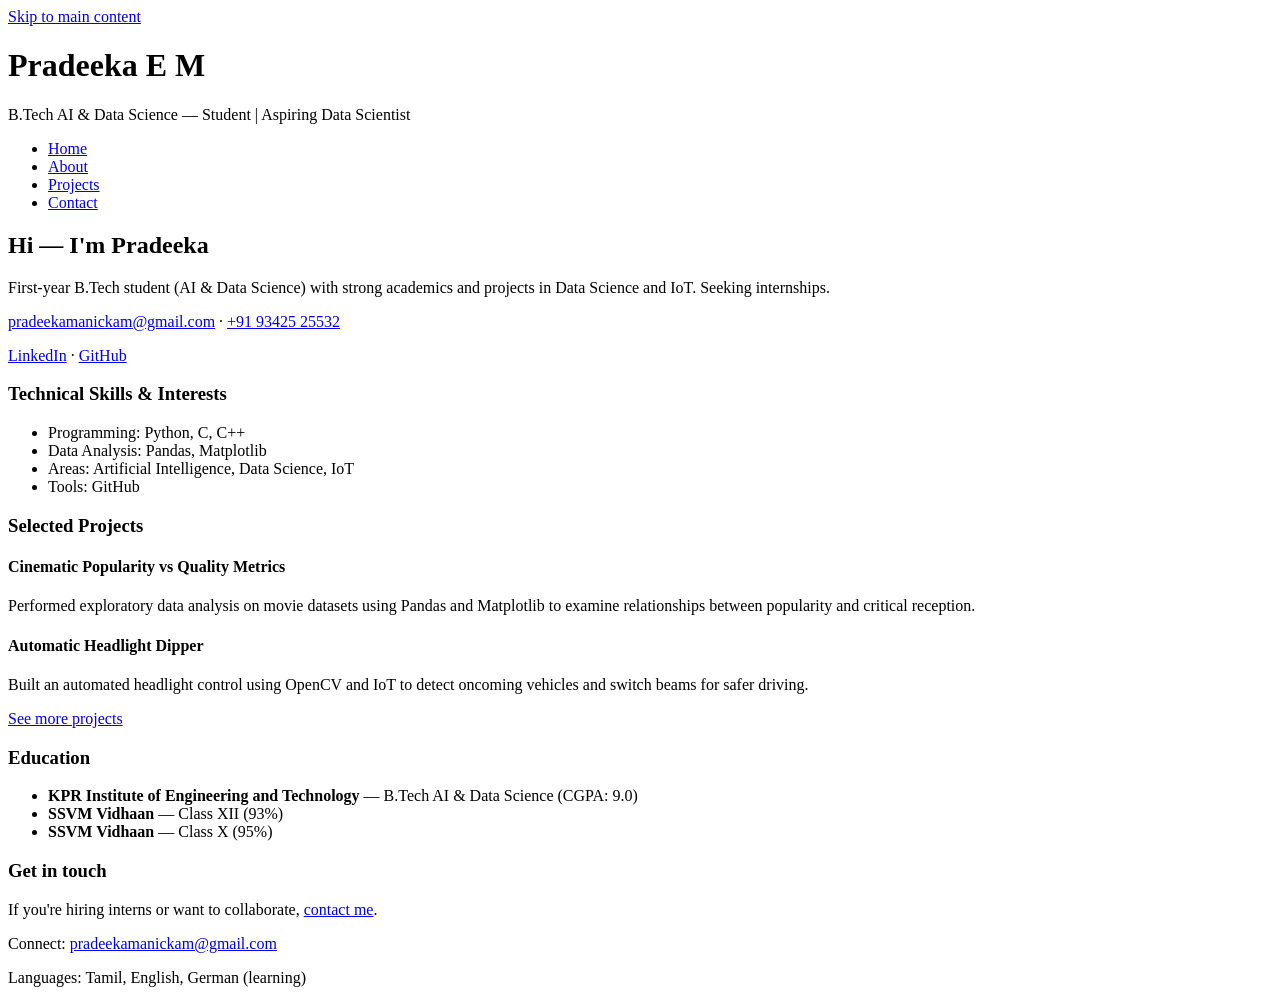
==== index.html @ 68418cc8 "Add files via upload" ====
<!doctype html>
<html lang="en">
<head>
  <meta charset="utf-8">
  <meta name="viewport" content="width=device-width,initial-scale=1">
  <title>Pradeeka E M — AI & Data Science Student</title>
  <meta name="description" content="Pradeeka M — AI & Data Science student. Projects in data analysis and IoT. Seeking internships.">
  <meta name="keywords" content="Pradeeka, AI, Data Science, Python, OpenCV, IoT, Portfolio">
  <link rel="canonical" href="/index.html">
  <meta property="og:title" content="Pradeeka M — AI & Data Science Student">
  <meta property="og:description" content="Student portfolio: projects in data science and IoT. Contact for internships.">
  <meta property="og:type" content="website">
  <meta name="author" content="Pradeeka M">
  <link rel="stylesheet" href="/css/styles.css">
  <script defer src="/js/script.js"></script>
  <script type="application/ld+json">
  {
    "@context": "https://schema.org",
    "@type": "Person",
    "name": "Pradeeka E M",
    "email": "pradeekamanickam@gmail.com",
    "telephone": "+919342525532",
    "sameAs": [
      "https://www.linkedin.com/in/pradeeka-manickam-95985b377",
      "https://github.com/pradeekamanickam"
    ]
  }
  </script>
</head>
<body>
  <a class="skip-link" href="#main">Skip to main content</a>
  <header role="banner" class="site-header">
    <div class="container">
      <h1 class="site-title">Pradeeka E M</h1>
      <p class="site-subtitle">B.Tech AI & Data Science — Student | Aspiring Data Scientist</p>
      <nav role="navigation" aria-label="Main navigation">
        <ul class="nav-list">
          <li><a href="/index.html">Home</a></li>
          <li><a href="/about.html">About</a></li>
          <li><a href="/projects.html">Projects</a></li>
          <li><a href="/contact.html">Contact</a></li>
        </ul>
      </nav>
    </div>
  </header>

  <main id="main" role="main" class="container">
    <section class="hero" aria-labelledby="hero-heading">
      <h2 id="hero-heading">Hi — I'm Pradeeka</h2>
      <p>First-year B.Tech student (AI & Data Science) with strong academics and projects in Data Science and IoT. Seeking internships.</p>
      <p class="contact-links">
        <a href="mailto:pradeekamanickam@gmail.com">pradeekamanickam@gmail.com</a> ·
        <a href="tel:+919342525532">+91 93425 25532</a>
      </p>
      <p class="social">
        <a href="https://www.linkedin.com/in/pradeeka-manickam-95985b377">LinkedIn</a> ·
        <a href="https://github.com/pradeekamanickam">GitHub</a>
      </p>
    </section>

    <section aria-labelledby="skills-heading">
      <h3 id="skills-heading">Technical Skills & Interests</h3>
      <ul>
        <li>Programming: Python, C, C++</li>
        <li>Data Analysis: Pandas, Matplotlib</li>
        <li>Areas: Artificial Intelligence, Data Science, IoT</li>
        <li>Tools: GitHub</li>
      </ul>
    </section>

    <section aria-labelledby="projects-heading">
      <h3 id="projects-heading">Selected Projects</h3>
      <article aria-labelledby="proj1">
        <h4 id="proj1">Cinematic Popularity vs Quality Metrics</h4>
        <p>Performed exploratory data analysis on movie datasets using Pandas and Matplotlib to examine relationships between popularity and critical reception.</p>
      </article>
      <article aria-labelledby="proj2">
        <h4 id="proj2">Automatic Headlight Dipper</h4>
        <p>Built an automated headlight control using OpenCV and IoT to detect oncoming vehicles and switch beams for safer driving.</p>
      </article>
      <p><a class="button" href="/projects.html">See more projects</a></p>
    </section>

    <section aria-labelledby="education-heading">
      <h3 id="education-heading">Education</h3>
      <ul>
        <li><strong>KPR Institute of Engineering and Technology</strong> — B.Tech AI & Data Science (CGPA: 9.0)</li>
        <li><strong>SSVM Vidhaan</strong> — Class XII (93%)</li>
        <li><strong>SSVM Vidhaan</strong> — Class X (95%)</li>
      </ul>
    </section>

    <section aria-labelledby="cta-heading">
      <h3 id="cta-heading">Get in touch</h3>
      <p>If you're hiring interns or want to collaborate, <a href="/contact.html">contact me</a>.</p>
    </section>
  </main>

  <footer role="contentinfo" class="site-footer">
    <div class="container">
      <p>Connect: <a href="mailto:pradeekamanickam@gmail.com">pradeekamanickam@gmail.com</a></p>
      <p>Languages: Tamil, English, German (learning)</p>
    </div>
  </footer>
</body>
</html>
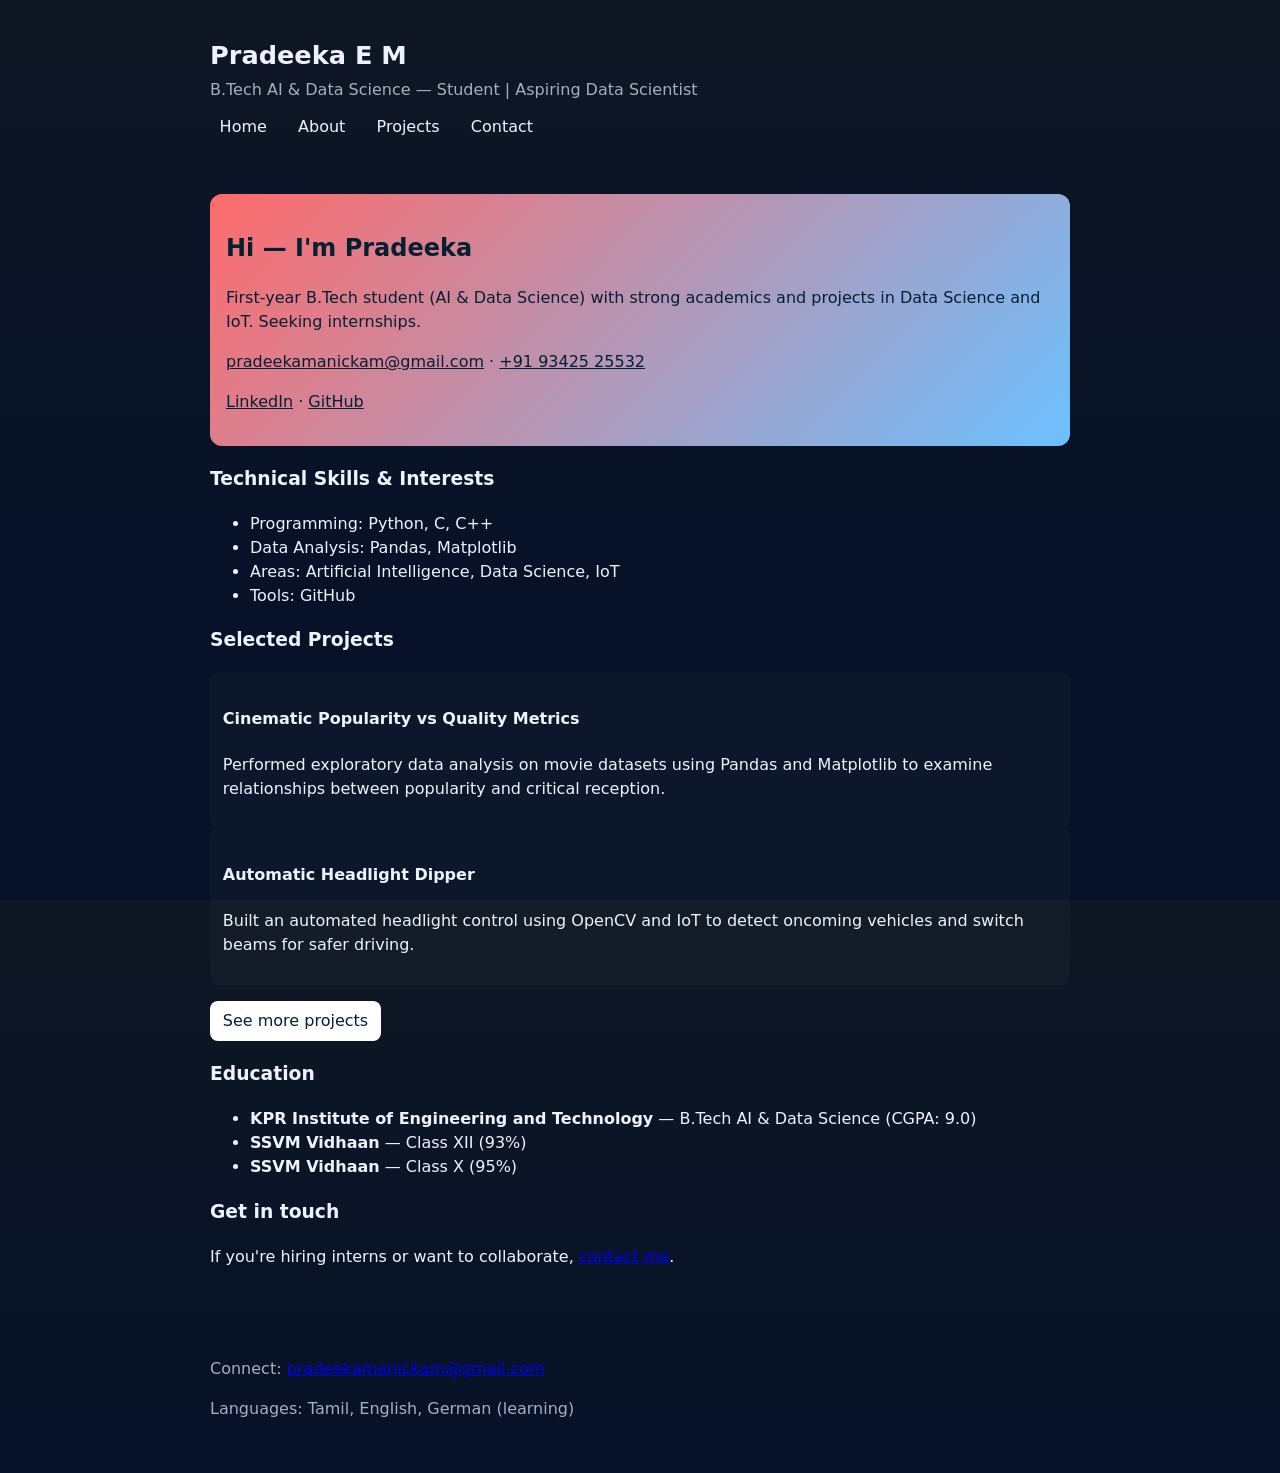
==== commit ad415912: "Update index.html" ====
--- a/index.html
+++ b/index.html
@@ -11,8 +11,8 @@
   <meta property="og:description" content="Student portfolio: projects in data science and IoT. Contact for internships.">
   <meta property="og:type" content="website">
   <meta name="author" content="Pradeeka M">
-  <link rel="stylesheet" href="/css/styles.css">
-  <script defer src="/js/script.js"></script>
+  <link rel="stylesheet" href="/styles.css">
+  <script defer src="/script.js"></script>
   <script type="application/ld+json">
   {
     "@context": "https://schema.org",
--- a/styles.css
+++ b/styles.css
@@ -0,0 +1,44 @@
+:root{
+  --bg:#0f1724;
+  --card:#0b1220;
+  --accent:#ff6b6b;
+  --accent-2:#6bc1ff;
+  --text:#eef2ff;
+  --muted:#a3b0c3;
+  --radius:12px;
+  --gap:1rem;
+  font-size:16px;
+}
+*{box-sizing:border-box}
+html,body{height:100%}
+body{
+  margin:0;
+  font-family:Inter, system-ui, -apple-system, "Segoe UI", Roboto, "Helvetica Neue", Arial;
+  background:linear-gradient(180deg,var(--bg),#071228 60%);
+  color:var(--text);
+  line-height:1.5;
+}
+.container{max-width:900px;margin:0 auto;padding:1.25rem}
+.site-header{padding:1rem 0}
+.site-title{margin:0;font-size:1.6rem}
+.site-subtitle{margin:.25rem 0 .75rem;color:var(--muted)}
+.nav-list{list-style:none;padding:0;margin:0;display:flex;gap:.75rem}
+.nav-list a{color:var(--text);text-decoration:none;padding:.35rem .6rem;border-radius:8px}
+.nav-list a:focus,.nav-list a:hover{outline:2px solid var(--accent-2);background:rgba(255,255,255,0.02)}
+.hero{background:linear-gradient(135deg,var(--accent) 0%,var(--accent-2) 100%);color:#042033;padding:1rem;border-radius:var(--radius);margin-bottom:var(--gap)}
+.hero a{color:inherit;text-decoration:underline}
+.button{display:inline-block;background:#fff;color:#042033;padding:.5rem .8rem;border-radius:8px;text-decoration:none}
+section{margin-bottom:var(--gap)}
+article{background:rgba(255,255,255,0.02);padding:.8rem;border-radius:8px}
+.site-footer{padding:1rem 0;color:var(--muted)}
+.skip-link{position:absolute;left:-999px;top:auto;width:1px;height:1px;overflow:hidden}
+.skip-link:focus{left:1rem;top:1rem;width:auto;height:auto;padding:.5rem;background:#fff;color:#000;border-radius:6px}
+label{display:block;margin:.5rem 0 .25rem}
+input,textarea,button{font:inherit}
+input,textarea{width:100%;padding:.5rem;border-radius:8px;border:1px solid rgba(255,255,255,0.06);background:transparent;color:var(--text)}
+input:focus,textarea:focus,button:focus{outline:3px solid var(--accent-2);outline-offset:2px}
+.form-actions{margin-top:.75rem}
+button{background:var(--accent);color:#fff;padding:.6rem .9rem;border-radius:8px;border:none;cursor:pointer}
+button:hover{filter:brightness(.95)}
+.sr-only{position:absolute!important;height:1px;width:1px;overflow:hidden;clip:rect(1px,1px,1px,1px);white-space:nowrap}
+@media (prefers-reduced-motion:reduce){*{animation:none!important;transition:none!important}}
